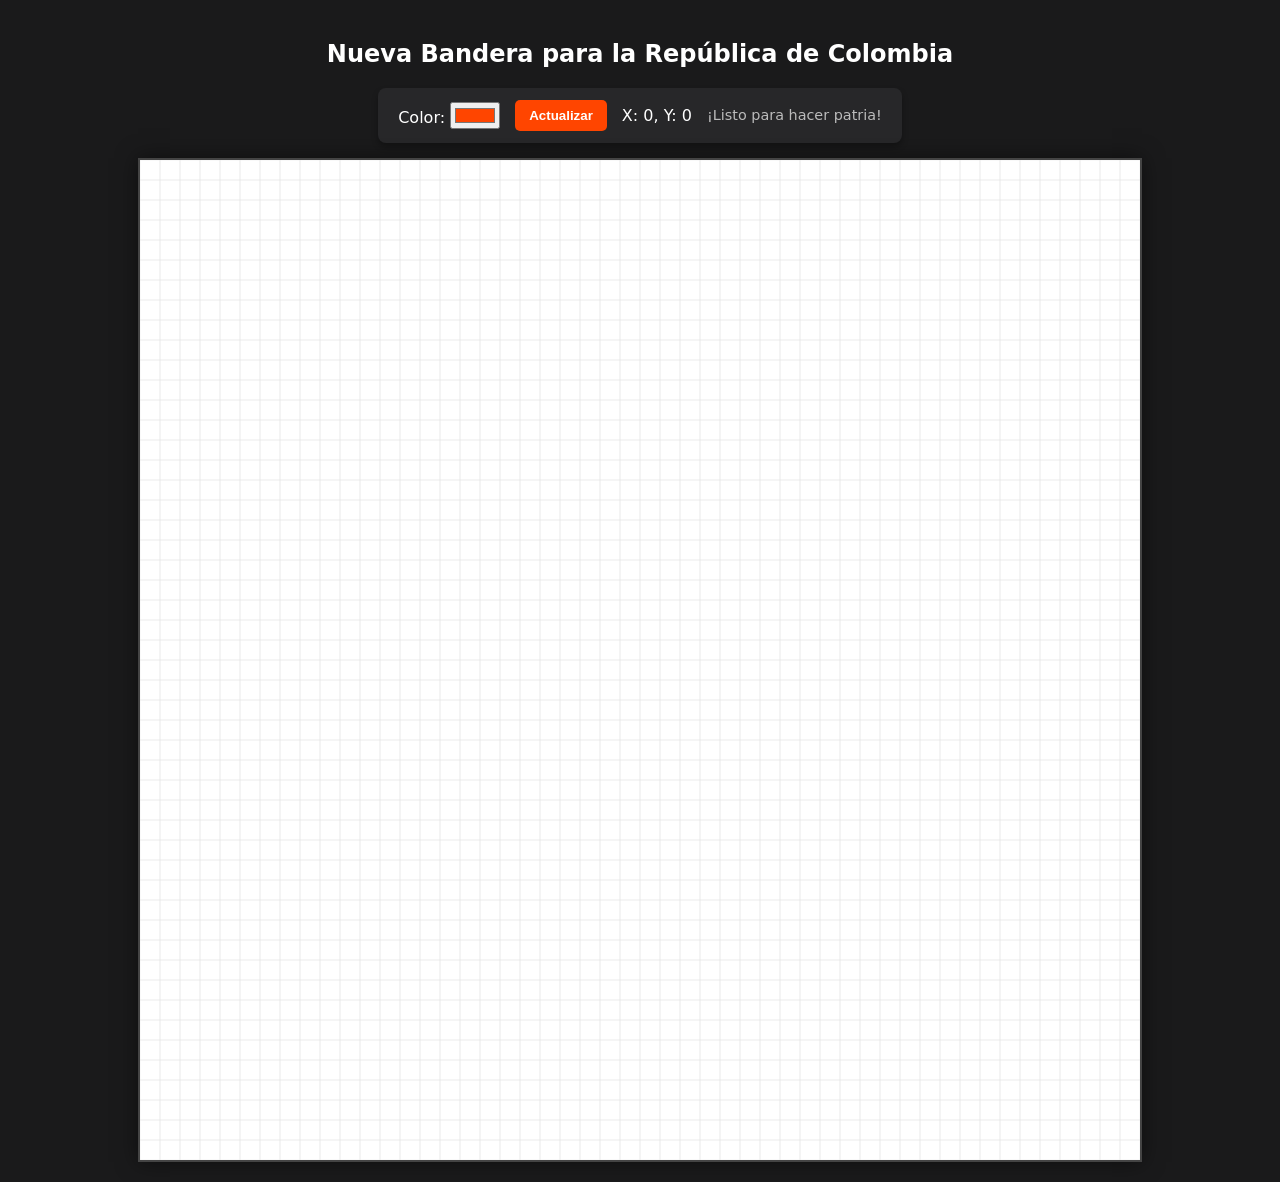
==== pixels.html @ c4a8cbe9 "Add files via upload" ====
<!DOCTYPE html>
<html lang="es">
<head>
  <meta charset="UTF-8">
  <title>Mini r/place (50x50) con Sheety</title>
  <style>
    body { font-family: system-ui, sans-serif; background-color: #1a1a1b; color: #ffffff; display: flex; flex-direction: column; align-items: center; margin: 0; padding: 20px; }
    .controles { display: flex; gap: 15px; align-items: center; background: #272729; padding: 12px 20px; border-radius: 8px; margin-bottom: 15px; box-shadow: 0 4px 6px rgba(0,0,0,0.3); }
    #canvas-container { border: 2px solid #444; background: #ffffff; cursor: crosshair; box-shadow: 0 0 20px rgba(0,0,0,0.5); }
    canvas { display: block; image-rendering: pixelated; }
    button { background: #ff4500; color: white; border: none; padding: 8px 14px; border-radius: 5px; cursor: pointer; font-weight: bold; }
    button:hover { background: #e03d00; }
    #estado { font-size: 0.9rem; color: #bbb; }
  </style>
</head>
<body>

  <h2>Nueva Bandera para la República de Colombia</h2>
  <div class="controles">
    <label>Color: <input type="color" id="colorPicker" value="#ff4500"></label>
    <button onclick="cargarTablero()">Actualizar</button>
    <span id="coords">X: 0, Y: 0</span>
    <span id="estado">Listo para pintar</span>
  </div>

  <div id="canvas-container">
    <canvas id="lienzo"></canvas>
  </div>

  <script>
    const SHEETY_URL = 'https://api.sheety.co/e747b19c10a06a356a61015e63a8ed11/entrega/pixels';
    const COOLDOWN_SEGUNDOS = 0;

    // --- CONFIGURACIÓN DE CUADRÍCULA 50x50 ---
    const COLUMNAS = 50; // Coordenadas X de 0 a 49
    const FILAS = 50;    // Coordenadas Y de 0 a 49
    const ESCALA = 20;   // 50 * 14 = 700x700 píxeles en pantalla (súbelo a 16 si quieres más grande)

    const canvas = document.getElementById('lienzo');
    const ctx = canvas.getContext('2d');
    const colorPicker = document.getElementById('colorPicker');
    const estadoTxt = document.getElementById('estado');
    const coordsTxt = document.getElementById('coords');

    canvas.width = COLUMNAS * ESCALA;
    canvas.height = FILAS * ESCALA;

    let mapaPixeles = {};

    // Dibuja un píxel con un borde sutil para mantener la cuadrícula visible
    function dibujarPixel(x, y, color) {
      ctx.fillStyle = color;
      ctx.fillRect(x * ESCALA, y * ESCALA, ESCALA, ESCALA);
      ctx.strokeStyle = '#e5e5e5';
      ctx.lineWidth = 0.5;
      ctx.strokeRect(x * ESCALA, y * ESCALA, ESCALA, ESCALA);
    }

    // Limpia el tablero y dibuja toda la cuadrícula vacía
    function limpiarTablero() {
      ctx.fillStyle = '#FFFFFF';
      ctx.fillRect(0, 0, canvas.width, canvas.height);

      ctx.strokeStyle = '#e5e5e5';
      ctx.lineWidth = 0.5;
      for (let x = 0; x < COLUMNAS; x++) {
        for (let y = 0; y < FILAS; y++) {
          ctx.strokeRect(x * ESCALA, y * ESCALA, ESCALA, ESCALA);
        }
      }
    }

    limpiarTablero();

    async function cargarTablero() {
      estadoTxt.textContent = 'Cargando tablero...';
      try {
        const res = await fetch(SHEETY_URL);
        const data = await res.json();

        limpiarTablero();
        mapaPixeles = {};

        data.pixels.forEach(p => {
          // Solo dibujamos los píxeles que entren dentro del rango 0-49
          if (p.x >= 0 && p.x < COLUMNAS && p.y >= 0 && p.y < FILAS && p.color) {
            dibujarPixel(p.x, p.y, p.color);
            mapaPixeles[`${p.x},${p.y}`] = { id: p.id, color: p.color };
          }
        });

        actualizarMensajeCooldown();
      } catch (err) {
        console.error(err);
        estadoTxt.textContent = 'Error al conectar con Sheety.';
      }
    }

    canvas.addEventListener('mousemove', (e) => {
      const rect = canvas.getBoundingClientRect();
      const x = Math.min(COLUMNAS - 1, Math.max(0, Math.floor((e.clientX - rect.left) / ESCALA)));
      const y = Math.min(FILAS - 1, Math.max(0, Math.floor((e.clientY - rect.top) / ESCALA)));
      coordsTxt.textContent = `X: ${x}, Y: ${y}`;
    });

    canvas.addEventListener('click', async (e) => {
      const ultimoUso = localStorage.getItem('ultimoPixelTime');
      const ahora = Date.now();
      if (ultimoUso && (ahora - ultimoUso) < COOLDOWN_SEGUNDOS * 1000) {
        const faltan = Math.ceil((COOLDOWN_SEGUNDOS * 1000 - (ahora - ultimoUso)) / 1000);
        alert(`Espera ${faltan} segundos antes de poner otro píxel.`);
        return;
      }

      const rect = canvas.getBoundingClientRect();
      const x = Math.min(COLUMNAS - 1, Math.max(0, Math.floor((e.clientX - rect.left) / ESCALA)));
      const y = Math.min(FILAS - 1, Math.max(0, Math.floor((e.clientY - rect.top) / ESCALA)));
      const color = colorPicker.value;

      dibujarPixel(x, y, color);
      estadoTxt.textContent = `Guardando (${x}, ${y})...`;

      localStorage.setItem('ultimoPixelTime', Date.now());

      const clave = `${x},${y}`;
      const existente = mapaPixeles[clave];

      try {
        if (existente) {
          await fetch(`${SHEETY_URL}/${existente.id}`, {
            method: 'PUT',
            headers: { 'Content-Type': 'application/json' },
            body: JSON.stringify({ pixel: { color: color } })
          });
        } else {
          const res = await fetch(SHEETY_URL, {
            method: 'POST',
            headers: { 'Content-Type': 'application/json' },
            body: JSON.stringify({ pixel: { x: x, y: y, color: color } })
          });
          const nuevoDato = await res.json();
          mapaPixeles[clave] = { id: nuevoDato.pixel.id, color: color };
        }
        actualizarMensajeCooldown();
      } catch (err) {
        console.error(err);
        estadoTxt.textContent = 'Error al guardar.';
      }
    });

    function actualizarMensajeCooldown() {
      const ultimoUso = localStorage.getItem('ultimoPixelTime');
      if (!ultimoUso) {
        estadoTxt.textContent = '¡Listo para hacer patria!';
        return;
      }
      const restante = Math.ceil((COOLDOWN_SEGUNDOS * 1000 - (Date.now() - ultimoUso)) / 1000);
      if (restante > 0) {
        estadoTxt.textContent = `⏳ Espera ${restante}s para pintar de nuevo`;
      } else {
        estadoTxt.textContent = '¡Listo para hacer patria!';
      }
    }

    setInterval(actualizarMensajeCooldown, 1000);
    cargarTablero();
  </script>
</body>
</html>
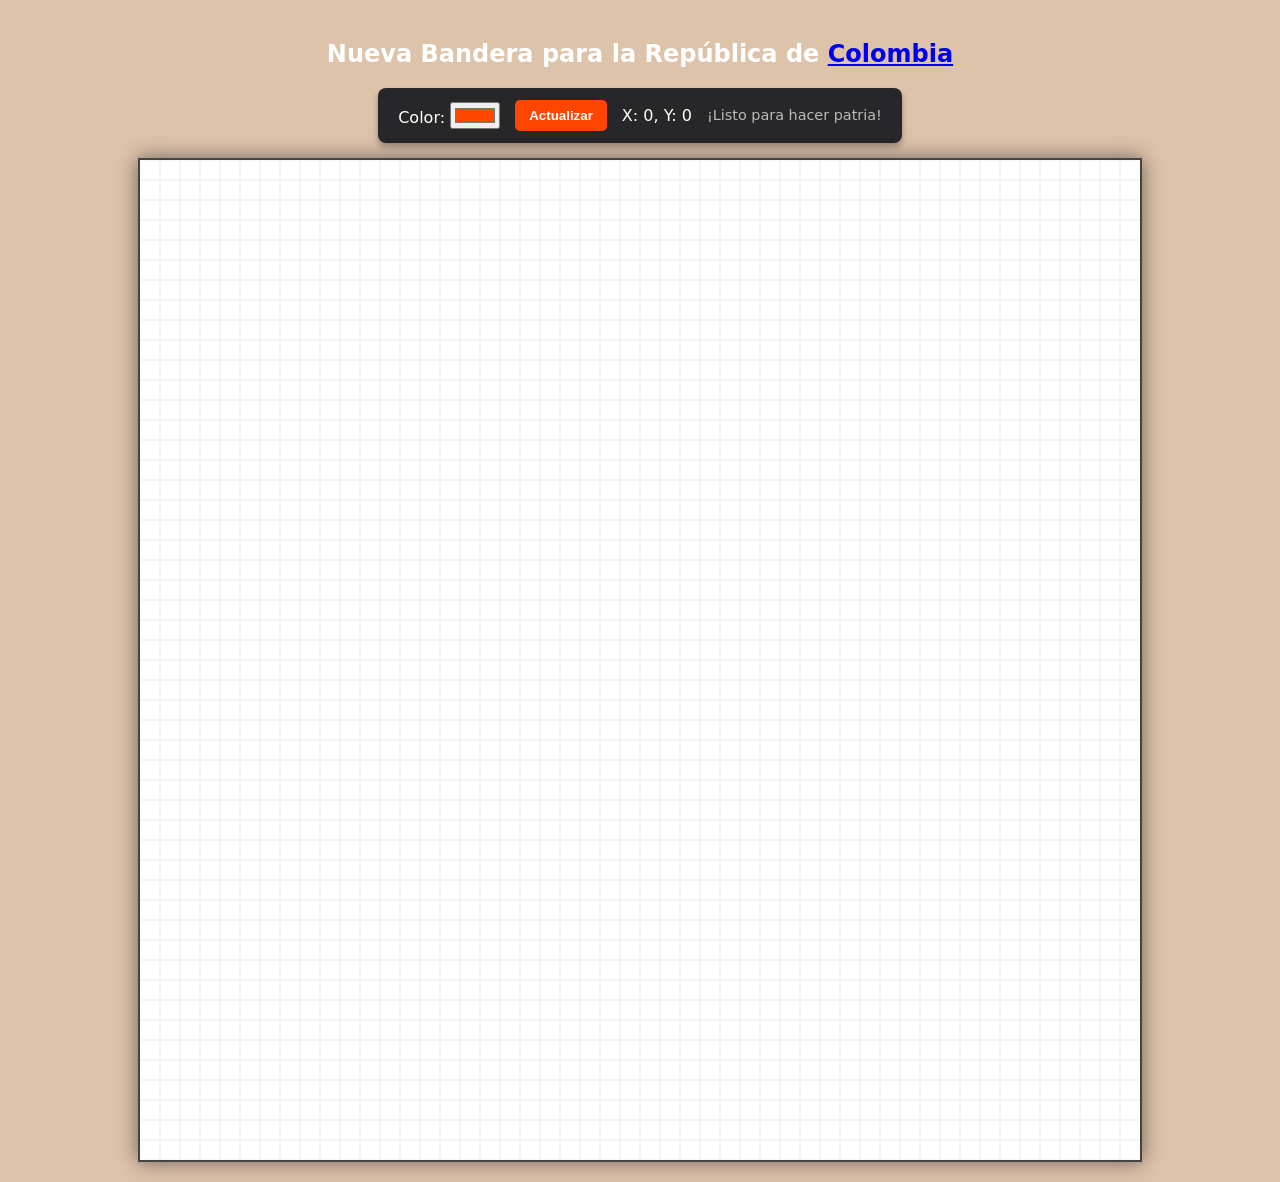
==== commit dcc98c58: "Add files via upload" ====
--- a/pixels.html
+++ b/pixels.html
@@ -4,7 +4,7 @@
   <meta charset="UTF-8">
   <title>Mini r/place (50x50) con Sheety</title>
   <style>
-    body { font-family: system-ui, sans-serif; background-color: #1a1a1b; color: #ffffff; display: flex; flex-direction: column; align-items: center; margin: 0; padding: 20px; }
+    body { font-family: system-ui, sans-serif; background-color: #DEC3AB; color: #ffffff; display: flex; flex-direction: column; align-items: center; margin: 0; padding: 20px; }
     .controles { display: flex; gap: 15px; align-items: center; background: #272729; padding: 12px 20px; border-radius: 8px; margin-bottom: 15px; box-shadow: 0 4px 6px rgba(0,0,0,0.3); }
     #canvas-container { border: 2px solid #444; background: #ffffff; cursor: crosshair; box-shadow: 0 0 20px rgba(0,0,0,0.5); }
     canvas { display: block; image-rendering: pixelated; }
@@ -15,7 +15,7 @@
 </head>
 <body>
 
-  <h2>Nueva Bandera para la República de Colombia</h2>
+  <h2>Nueva Bandera para la República de <a href="texto.html">Colombia</a></h2>
   <div class="controles">
     <label>Color: <input type="color" id="colorPicker" value="#ff4500"></label>
     <button onclick="cargarTablero()">Actualizar</button>
